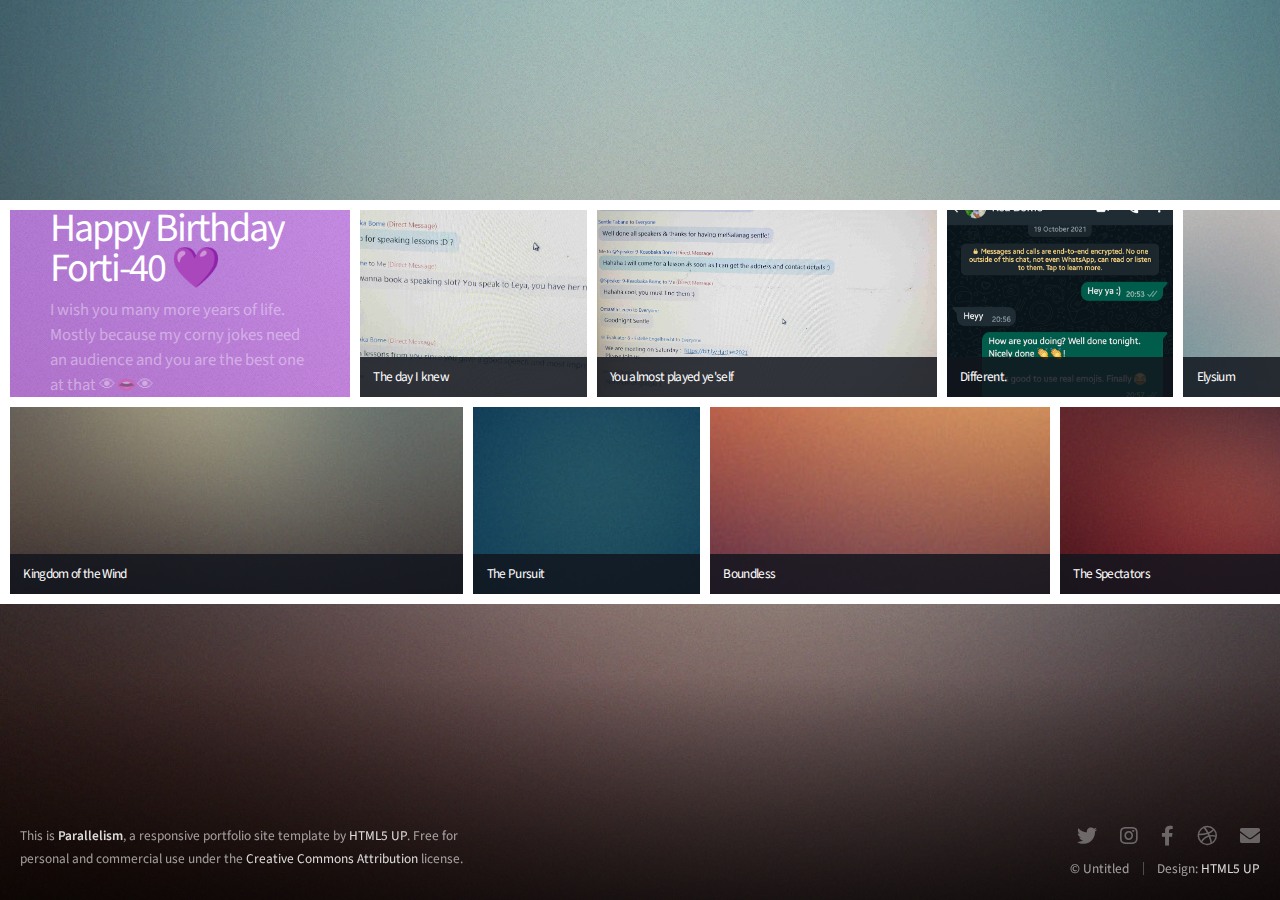
==== index.html @ b50f5996 "Initial commit" ====
<!DOCTYPE HTML>
<!--
	Parallelism by HTML5 UP
	html5up.net | @ajlkn
	Free for personal and commercial use under the CCA 3.0 license (html5up.net/license)
-->
<html>
	<head>
		<title>Happy Bday Forti &#128156;&#128159;</title>
		<meta charset="utf-8" />
		<meta name="viewport" content="width=device-width, initial-scale=1, user-scalable=no" />
		<link rel="stylesheet" href="assets/css/main.css" />
		<noscript><link rel="stylesheet" href="assets/css/noscript.css" /></noscript>
	</head>
	<body class="is-preload">

		<!-- Wrapper -->
			<div id="wrapper">

				<!-- Main -->
					<section id="main">

						<!-- Items -->
							<div class="items">

								<div class="item intro span-2">
									<h1>Happy Birthday Forti-40 &#128156;</h1>
									<p>I wish you many more years of life.<br />
									Mostly because my corny jokes need an audience and you are the best one at that &#128065;&#128068;&#128065;</p>
								</div>

								<article class="item thumb span-1">
									<h2>The day I knew</h2>
									<a href="images/fulls/01.jpg" class="image"><img src="images/thumbs/01.jpg" alt=""></a>
								</article>

								<article class="item thumb span-2">
									<h2>You almost played ye'self</h2>
									<a href="images/fulls/02.jpg" class="image"><img src="images/thumbs/02.jpg" alt=""></a>
								</article>

								<article class="item thumb span-1">
									<h2>Different.</h2>
									<a href="images/fulls/03.jpg" class="image"><img src="images/thumbs/03.jpg" alt=""></a>
								</article>

								<article class="item thumb span-1">
									<h2>Elysium</h2>
									<a href="images/fulls/04.jpg" class="image"><img src="images/thumbs/04.jpg" alt=""></a>
								</article>

								<article class="item thumb span-3">
									<h2>Kingdom of the Wind</h2>
									<a href="images/fulls/05.jpg" class="image"><img src="images/thumbs/05.jpg" alt=""></a>
								</article>

								<article class="item thumb span-1">
									<h2>The Pursuit</h2>
									<a href="images/fulls/06.jpg" class="image"><img src="images/thumbs/06.jpg" alt=""></a>
								</article>

								<article class="item thumb span-2">
									<h2>Boundless</h2>
									<a href="images/fulls/07.jpg" class="image"><img src="images/thumbs/07.jpg" alt=""></a>
								</article>

								<article class="item thumb span-2">
									<h2>The Spectators</h2>
									<a href="images/fulls/08.jpg" class="image"><img src="images/thumbs/08.jpg" alt=""></a>
								</article>

							</div>

						<!-- Items -->
							<div class="items">

								<article class="item thumb span-3"><h2>Kingdom of the Wind</h2><a href="images/fulls/05.jpg" class="image"><img src="images/thumbs/05.jpg" alt=""></a></article>
								<article class="item thumb span-1"><h2>The Pursuit</h2><a href="images/fulls/06.jpg" class="image"><img src="images/thumbs/06.jpg" alt=""></a></article>
								<article class="item thumb span-2"><h2>Boundless</h2><a href="images/fulls/07.jpg" class="image"><img src="images/thumbs/07.jpg" alt=""></a></article>
								<article class="item thumb span-2"><h2>The Spectators</h2><a href="images/fulls/08.jpg" class="image"><img src="images/thumbs/08.jpg" alt=""></a></article>
								<article class="item thumb span-1"><h2>You really got me</h2><a href="images/fulls/01.jpg" class="image"><img src="images/thumbs/01.jpg" alt=""></a></article>
								<article class="item thumb span-2"><h2>Ad Infinitum</h2><a href="images/fulls/02.jpg" class="image"><img src="images/thumbs/02.jpg" alt=""></a></article>
								<article class="item thumb span-1"><h2>Different.</h2><a href="images/fulls/03.jpg" class="image"><img src="images/thumbs/03.jpg" alt=""></a></article>
								<article class="item thumb span-2"><h2>Kingdom of the Wind</h2><a href="images/fulls/05.jpg" class="image"><img src="images/thumbs/05.jpg" alt=""></a></article>
								<article class="item thumb span-1"><h2>Elysium</h2><a href="images/fulls/04.jpg" class="image"><img src="images/thumbs/04.jpg" alt=""></a></article>

							</div>

					</section>

				<!-- Footer -->
					<section id="footer">
						<section>
							<p>This is <strong>Parallelism</strong>, a responsive portfolio site template by <a href="http://html5up.net">HTML5 UP</a>. Free for personal
							and commercial use under the <a href="http://html5up.net/license">Creative Commons Attribution</a> license.</p>
						</section>
						<section>
							<ul class="icons">
								<li><a href="#" class="icon brands fa-twitter"><span class="label">Twitter</span></a></li>
								<li><a href="#" class="icon brands fa-instagram"><span class="label">Instagram</span></a></li>
								<li><a href="#" class="icon brands fa-facebook-f"><span class="label">Facebook</span></a></li>
								<li><a href="#" class="icon brands fa-dribbble"><span class="label">Dribbble</span></a></li>
								<li><a href="#" class="icon solid fa-envelope"><span class="label">Email</span></a></li>
							</ul>
							<ul class="copyright">
								<li>&copy; Untitled</li><li>Design: <a href="http://html5up.net">HTML5 UP</a></li>
							</ul>
						</section>
					</section>

			</div>

		<!-- Scripts -->
			<script src="assets/js/jquery.min.js"></script>
			<script src="assets/js/jquery.poptrox.min.js"></script>
			<script src="assets/js/browser.min.js"></script>
			<script src="assets/js/breakpoints.min.js"></script>
			<script src="assets/js/util.js"></script>
			<script src="assets/js/main.js"></script>

	</body>
</html>
---- assets/css/main.css ----
@import url("https://fonts.googleapis.com/css?family=Source+Sans+Pro:400,600");
@import url("fontawesome-all.min.css");

/*
	Parallelism by HTML5 UP
	html5up.net | @ajlkn
	Free for personal and commercial use under the CCA 3.0 license (html5up.net/license)
*/

html, body, div, span, applet, object,
iframe, h1, h2, h3, h4, h5, h6, p, blockquote,
pre, a, abbr, acronym, address, big, cite,
code, del, dfn, em, img, ins, kbd, q, s, samp,
small, strike, strong, sub, sup, tt, var, b,
u, i, center, dl, dt, dd, ol, ul, li, fieldset,
form, label, legend, table, caption, tbody,
tfoot, thead, tr, th, td, article, aside,
canvas, details, embed, figure, figcaption,
footer, header, hgroup, menu, nav, output, ruby,
section, summary, time, mark, audio, video {
	margin: 0;
	padding: 0;
	border: 0;
	font-size: 100%;
	font: inherit;
	vertical-align: baseline;}

article, aside, details, figcaption, figure,
footer, header, hgroup, menu, nav, section {
	display: block;}

body {
	line-height: 1;
}

ol, ul {
	list-style: none;
}

blockquote, q {
	quotes: none;
}

	blockquote:before, blockquote:after, q:before, q:after {
		content: '';
		content: none;
	}

table {
	border-collapse: collapse;
	border-spacing: 0;
}

body {
	-webkit-text-size-adjust: none;
}

mark {
	background-color: transparent;
	color: inherit;
}

input::-moz-focus-inner {
	border: 0;
	padding: 0;
}

input, select, textarea {
	-moz-appearance: none;
	-webkit-appearance: none;
	-ms-appearance: none;
	appearance: none;
}

/* Basic */

	html {
		box-sizing: border-box;
	}

	*, *:before, *:after {
		box-sizing: inherit;
	}

	body {
		background-image: url("images/overlay.png"), -moz-linear-gradient(top, rgba(0, 0, 0, 0) 75%, rgba(0, 0, 0, 0.65)), url("../../images/bg.jpg");
		background-image: url("images/overlay.png"), -webkit-linear-gradient(top, rgba(0, 0, 0, 0) 75%, rgba(0, 0, 0, 0.65)), url("../../images/bg.jpg");
		background-image: url("images/overlay.png"), -ms-linear-gradient(top, rgba(0, 0, 0, 0) 75%, rgba(0, 0, 0, 0.65)), url("../../images/bg.jpg");
		background-image: url("images/overlay.png"), linear-gradient(top, rgba(0, 0, 0, 0) 75%, rgba(0, 0, 0, 0.65)), url("../../images/bg.jpg");
		background-position: top left, bottom left, auto;
		background-size: auto, 100% 100%, cover;
		background-attachment: fixed;
		background-repeat: repeat, no-repeat, auto;
		position: relative;
		background-color: #150C07;
		line-height: 1.75em;
		overflow-x: hidden;
		overflow-y: auto;
	}

		body.is-preload *, body.is-preload *:before, body.is-preload *:after {
			-moz-animation: none !important;
			-webkit-animation: none !important;
			-ms-animation: none !important;
			animation: none !important;
			-moz-transition: none !important;
			-webkit-transition: none !important;
			-ms-transition: none !important;
			transition: none !important;
		}

		@media screen and (max-width: 1280px) {

			body {
				background-attachment: scroll;
			}

		}

		@media screen and (max-width: 736px) {

			body {
				background-attachment: scroll;
				background-size: auto, 100% 100%, 250% auto;
				background-repeat: repeat, no-repeat, no-repeat;
				background-position: top left, bottom left, 50% 0%;
			}

		}

	body, input, select, textarea {
		font-family: 'Source Sans Pro';
		font-weight: 400;
		padding: 0;
		font-size: 13pt;
		color: rgba(255, 255, 255, 0.6);
	}

		@media screen and (max-width: 1680px) {

			body, input, select, textarea {
				font-size: 11pt;
			}

		}

		@media screen and (max-width: 1280px) {

			body, input, select, textarea {
				font-size: 10pt;
			}

		}

		@media screen and (max-width: 980px) {

			body, input, select, textarea {
				font-size: 11pt;
			}

		}

	a {
		color: #fff;
		color: rgba(255, 255, 255, 0.85);
		text-decoration: none;
		-moz-transition: color 0.25s ease-in-out;
		-webkit-transition: color 0.25s ease-in-out;
		-ms-transition: color 0.25s ease-in-out;
		transition: color 0.25s ease-in-out;
	}

		a:hover {
			color: #d64760;
		}

	h1, h2, h3, h4, h5, h6 {
		font-weight: 400;
		color: #fff;
		letter-spacing: -0.05em;
	}

	strong, b {
		color: #fff;
		color: rgba(255, 255, 255, 0.85);
		font-weight: 600;
	}

/* List */

	ul.icons {
		cursor: default;
		margin: 0 0 0.5em 0;
	}

		ul.icons li {
			display: inline-block;
			font-size: 1.5em;
			margin-left: 1em;
		}

			ul.icons li span {
				display: none;
			}

			ul.icons li a {
				opacity: 0.35;
				color: #fff;
				-moz-transition: opacity 0.25s ease-in-out;
				-webkit-transition: opacity 0.25s ease-in-out;
				-ms-transition: opacity 0.25s ease-in-out;
				transition: opacity 0.25s ease-in-out;
			}

				ul.icons li a:hover {
					opacity: 1.0;
				}

			ul.icons li:first-child {
				margin-left: 0;
			}

		@media screen and (max-width: 736px) {

			ul.icons {
				margin: 0 0 2em 0;
			}

		}

/* Icons */

	.icon {
		text-decoration: none;
		position: relative;
		text-decoration: none;
	}

		.icon:before {
			-moz-osx-font-smoothing: grayscale;
			-webkit-font-smoothing: antialiased;
			display: inline-block;
			font-style: normal;
			font-variant: normal;
			text-rendering: auto;
			line-height: 1;
			text-transform: none !important;
			font-family: 'Font Awesome 5 Free';
			font-weight: 400;
		}

		.icon:before {
			line-height: inherit;
		}

		.icon > .label {
			display: none;
		}

		.icon.solid:before {
			font-weight: 900;
		}

		.icon.brands:before {
			font-family: 'Font Awesome 5 Brands';
		}

/* Wrapper */

	#wrapper {
		min-height: 100vh;
		display: -moz-flex;
		display: -webkit-flex;
		display: -ms-flex;
		display: flex;
		-moz-flex-direction: column;
		-webkit-flex-direction: column;
		-ms-flex-direction: column;
		flex-direction: column;
		-moz-justify-content: space-between;
		-webkit-justify-content: space-between;
		-ms-justify-content: space-between;
		justify-content: space-between;
		-moz-align-items: center;
		-webkit-align-items: center;
		-ms-align-items: center;
		align-items: center;
		-moz-transition: -moz-filter 0.5s ease-in-out;
		-webkit-transition: -webkit-filter 0.5s ease-in-out;
		-ms-transition: -ms-filter 0.5s ease-in-out;
		transition: filter 0.5s ease-in-out;
	}

		#wrapper:before {
			content: '';
			display: block;
		}

		body.is-poptrox-visible #wrapper {
			-moz-filter: blur(0.25em);
			-webkit-filter: blur(0.25em);
			-ms-filter: blur(0.25em);
			filter: blur(0.25em);
		}

		@media screen and (max-width: 736px) {

			#wrapper {
				min-height: 0;
			}

		}

/* Scroll Zone */

	.scrollZone {
		position: fixed;
		width: 6rem;
		height: 100vh;
		cursor: -moz-grab;
		cursor: -webkit-grab;
		cursor: -ms-grab;
		cursor: grab;
		z-index: 10001;
	}

		.scrollZone.left {
			left: 0;
		}

		.scrollZone.right {
			right: 0;
		}

		@media screen and (max-width: 736px) {

			.scrollZone {
				display: none;
			}

		}

/* Main */

	#main {
		-moz-transition: opacity 1s ease-in-out;
		-webkit-transition: opacity 1s ease-in-out;
		-ms-transition: opacity 1s ease-in-out;
		transition: opacity 1s ease-in-out;
		-moz-transition-delay: 0.5s;
		-webkit-transition-delay: 0.5s;
		-ms-transition-delay: 0.5s;
		transition-delay: 0.5s;
		position: relative;
		z-index: 1;
		width: -moz-min-content;
		width: -webkit-min-content;
		width: -ms-min-content;
		width: min-content;
		max-width: 100vw;
		overflow-x: hidden;
		-webkit-overflow-scrolling: touch;
		padding: 5px;
	}

		#main .items {
			display: -moz-flex;
			display: -webkit-flex;
			display: -ms-flex;
			display: flex;
		}

			#main .items > :last-child {
				border-right: solid 10px #ffffff;
			}

		#main .item {
			-moz-flex-grow: 0;
			-webkit-flex-grow: 0;
			-ms-flex-grow: 0;
			flex-grow: 0;
			-moz-flex-shrink: 0;
			-webkit-flex-shrink: 0;
			-ms-flex-shrink: 0;
			flex-shrink: 0;
			margin: 5px;
			height: 16em;
			box-shadow: 0 0 0 10px #ffffff;
		}

			#main .item.span-1 {
				width: 20em;
			}

			#main .item.span-2 {
				width: 30em;
			}

			#main .item.span-3 {
				width: 40em;
			}

			#main .item.intro {
				background-color: #db85fdb9;
				background-image: url("images/overlay.png");
				display: -moz-flex;
				display: -webkit-flex;
				display: -ms-flex;
				display: flex;
				-moz-flex-direction: column;
				-webkit-flex-direction: column;
				-ms-flex-direction: column;
				flex-direction: column;
				-moz-justify-content: center;
				-webkit-justify-content: center;
				-ms-justify-content: center;
				justify-content: center;
				padding: 1em 3em;
			}

				#main .item.intro h1 {
					font-size: 3em;
					line-height: 1em;
				}

				#main .item.intro p {
					font-size: 1.25em;
					line-height: 1.5em;
					margin: 0.5em 0 0 0;
					opacity: 0.65;
				}

			#main .item.thumb {
				display: block;
				position: relative;
				background: rgba(255, 255, 255, 0.25);
				cursor: default;
			}

				#main .item.thumb h2 {
					position: absolute;
					bottom: 0;
					left: 0;
					background: rgba(18, 21, 29, 0.85);
					width: 100%;
					padding: 1em;
					font-weight: 400;
					line-height: 1em;
					z-index: 2;
				}

				#main .item.thumb img {
					display: block;
					z-index: 1;
					position: absolute;
					top: 0;
					left: 0;
					width: 100%;
					height: 100%;
					-moz-object-fit: cover;
					-webkit-object-fit: cover;
					-ms-object-fit: cover;
					object-fit: cover;
					-moz-object-position: center;
					-webkit-object-position: center;
					-ms-object-position: center;
					object-position: center;
					-moz-transition: opacity 0.75s ease-in-out;
					-webkit-transition: opacity 0.75s ease-in-out;
					-ms-transition: opacity 0.75s ease-in-out;
					transition: opacity 0.75s ease-in-out;
					-moz-transition-delay: 1.25s;
					-webkit-transition-delay: 1.25s;
					-ms-transition-delay: 1.25s;
					transition-delay: 1.25s;
				}

				#main .item.thumb.delay-1 img {
					-moz-transition-delay: 1.375s;
					-webkit-transition-delay: 1.375s;
					-ms-transition-delay: 1.375s;
					transition-delay: 1.375s;
				}

				#main .item.thumb.delay-2 img {
					-moz-transition-delay: 1.5s;
					-webkit-transition-delay: 1.5s;
					-ms-transition-delay: 1.5s;
					transition-delay: 1.5s;
				}

				#main .item.thumb.delay-3 img {
					-moz-transition-delay: 1.625s;
					-webkit-transition-delay: 1.625s;
					-ms-transition-delay: 1.625s;
					transition-delay: 1.625s;
				}

				#main .item.thumb.delay-4 img {
					-moz-transition-delay: 1.75s;
					-webkit-transition-delay: 1.75s;
					-ms-transition-delay: 1.75s;
					transition-delay: 1.75s;
				}

				#main .item.thumb.delay-5 img {
					-moz-transition-delay: 1.875s;
					-webkit-transition-delay: 1.875s;
					-ms-transition-delay: 1.875s;
					transition-delay: 1.875s;
				}

				#main .item.thumb.delay-6 img {
					-moz-transition-delay: 2s;
					-webkit-transition-delay: 2s;
					-ms-transition-delay: 2s;
					transition-delay: 2s;
				}

		body.is-preload #main {
			opacity: 0;
		}

			body.is-preload #main .item.thumb img {
				opacity: 0;
			}

		@media screen and (max-width: 1680px) {

			#main .item {
				height: 14em;
			}

				#main .item.span-1 {
					width: 17em;
				}

				#main .item.span-2 {
					width: 25.5em;
				}

				#main .item.span-3 {
					width: 34em;
				}

		}

		@media screen and (max-width: 736px) {

			#main {
				width: 100%;
				overflow-x: hidden;
				overflow-y: auto;
				padding: 2.5px;
			}

				#main .items {
					-moz-flex-wrap: wrap;
					-webkit-flex-wrap: wrap;
					-ms-flex-wrap: wrap;
					flex-wrap: wrap;
					-moz-justify-content: center;
					-webkit-justify-content: center;
					-ms-justify-content: center;
					justify-content: center;
				}

					#main .items > :last-child {
						border-right: 0;
					}

				#main .item {
					-moz-flex-grow: 1;
					-webkit-flex-grow: 1;
					-ms-flex-grow: 1;
					flex-grow: 1;
					-moz-flex-shrink: 1;
					-webkit-flex-shrink: 1;
					-ms-flex-shrink: 1;
					flex-shrink: 1;
					width: calc(50vw - 15px) !important;
					margin: 2.5px;
					box-shadow: 0 0 0 5px #ffffff;
				}

					#main .item.intro {
						width: calc(100vw - 20px) !important;
						text-align: center;
						height: auto;
						padding: 3em;
					}

						#main .item.intro h1 {
							font-size: 2em;
						}

						#main .item.intro p {
							font-size: 1em;
						}

					#main .item.thumb h2 {
						display: none;
					}

		}

		@media screen and (max-width: 480px) {

			#main .item {
				height: 10em;
			}

		}

/* Header */

	#footer {
		width: 100%;
		padding: 1.5em;
		display: -moz-flex;
		display: -webkit-flex;
		display: -ms-flex;
		display: flex;
		-moz-justify-content: space-between;
		-webkit-justify-content: space-between;
		-ms-justify-content: space-between;
		justify-content: space-between;
		position: relative;
		z-index: 10002;
	}

		#footer > section:first-child {
			text-align: left;
			max-width: 36em;
			padding-right: 2em;
		}

		#footer > section:last-child {
			text-align: right;
			max-width: 36em;
		}

		#footer h2 {
			font-size: 2.25em;
			margin: 0 0 1em 0;
		}

		#footer .copyright li {
			display: inline-block;
			margin-left: 1em;
			padding-left: 1em;
			border-left: solid 1px rgba(255, 255, 255, 0.25);
			line-height: 1em;
		}

			#footer .copyright li:first-child {
				border-left: 0;
				margin-left: 0;
				padding-left: 0;
			}

		@media screen and (max-width: 980px) {

			#footer {
				-moz-flex-direction: column;
				-webkit-flex-direction: column;
				-ms-flex-direction: column;
				flex-direction: column;
			}

				#footer > section:first-child {
					width: 100%;
					padding-right: 0;
				}

				#footer > section:last-child {
					text-align: left;
					margin: 1.5em 0 0 0;
					width: 100%;
				}

		}

		@media screen and (max-width: 736px) {

			#footer {
				text-align: center;
				padding: 3em;
			}

				#footer > section:first-child {
					text-align: center;
					max-width: 100%;
				}

				#footer > section:last-child {
					text-align: center;
					max-width: 100%;
				}

				#footer .copyright li {
					display: block;
					margin: 0.75em 0 0 0;
					padding-left: 0;
					border-left: 0;
				}

					#footer .copyright li:first-child {
						margin-top: 0;
					}

		}

/* Popup */

	.poptrox-popup {
		background: #1a1f2c;
		background: rgba(18, 21, 29, 0.9);
		box-shadow: 0px 0px 0px 10px #fff, 0px 10px 60px 10px rgba(8, 11, 19, 0.55);
		cursor: default;
	}

		.poptrox-popup .loader {
			display: block;
			width: 48px;
			height: 48px;
			position: absolute;
			top: 50%;
			left: 50%;
			margin: -24px 0 0 -24px;
			background: url("images/loader.gif");
			opacity: 0.25;
		}

		.poptrox-popup .caption {
			position: absolute;
			bottom: 0;
			left: 0;
			background: #1a1f2c;
			background: rgba(18, 21, 29, 0.85);
			display: block;
			width: 100%;
			line-height: 75px;
			text-align: center;
			font-size: 1.25em;
			color: #fff;
		}

		.poptrox-popup .nav-next, .poptrox-popup .nav-previous {
			text-decoration: none;
			font-weight: normal;
			font-style: normal;
			-moz-transition: opacity 0.25s ease-in-out;
			-webkit-transition: opacity 0.25s ease-in-out;
			-ms-transition: opacity 0.25s ease-in-out;
			transition: opacity 0.25s ease-in-out;
			opacity: 0.35;
		}

			.poptrox-popup .nav-next:hover, .poptrox-popup .nav-previous:hover {
				opacity: 1.0;
			}

		.poptrox-popup .nav-next, .poptrox-popup .nav-previous {
			text-decoration: none;
			text-transform: none !important;
			width: 150px;
			height: 75px;
			position: absolute;
			bottom: 0;
			cursor: pointer;
			font-size: 3em;
			line-height: 75px;
		}

			.poptrox-popup .nav-next:before, .poptrox-popup .nav-previous:before {
				-moz-osx-font-smoothing: grayscale;
				-webkit-font-smoothing: antialiased;
				display: inline-block;
				font-style: normal;
				font-variant: normal;
				text-rendering: auto;
				line-height: 1;
				text-transform: none !important;
				font-family: 'Font Awesome 5 Free';
				font-weight: 900;
			}

		.poptrox-popup .nav-next {
			right: 0;
			text-align: right;
			padding-right: 30px;
		}

			.poptrox-popup .nav-next:before {
				content: '\f105';
			}

		.poptrox-popup .nav-previous {
			left: 0;
			text-align: left;
			padding-left: 30px;
		}

			.poptrox-popup .nav-previous:before {
				content: '\f104';
			}

		@media screen and (max-width: 736px) {

			.poptrox-popup {
				background: #0a0f1c;
				box-shadow: 0px 0px 30px 10px rgba(8, 11, 19, 0.85);
				border: solid 2.5px #fff;
				-moz-box-sizing: content-box;
				-webkit-box-sizing: content-box;
				-ms-box-sizing: content-box;
				box-sizing: content-box;
			}

				.poptrox-popup .caption {
					display: none !important;
				}

				.poptrox-popup .nav-next {
					display: none !important;
				}

				.poptrox-popup .nav-previous {
					display: none !important;
				}

		}
---- assets/css/noscript.css ----
/*
	Parallelism by HTML5 UP
	html5up.net | @ajlkn
	Free for personal and commercial use under the CCA 3.0 license (html5up.net/license)
*/

/* Main */

	#main {
		opacity: 1 !important;
		overflow-x: auto !important;
	}

		#main .item.thumb img {
			opacity: 1 !important;
		}
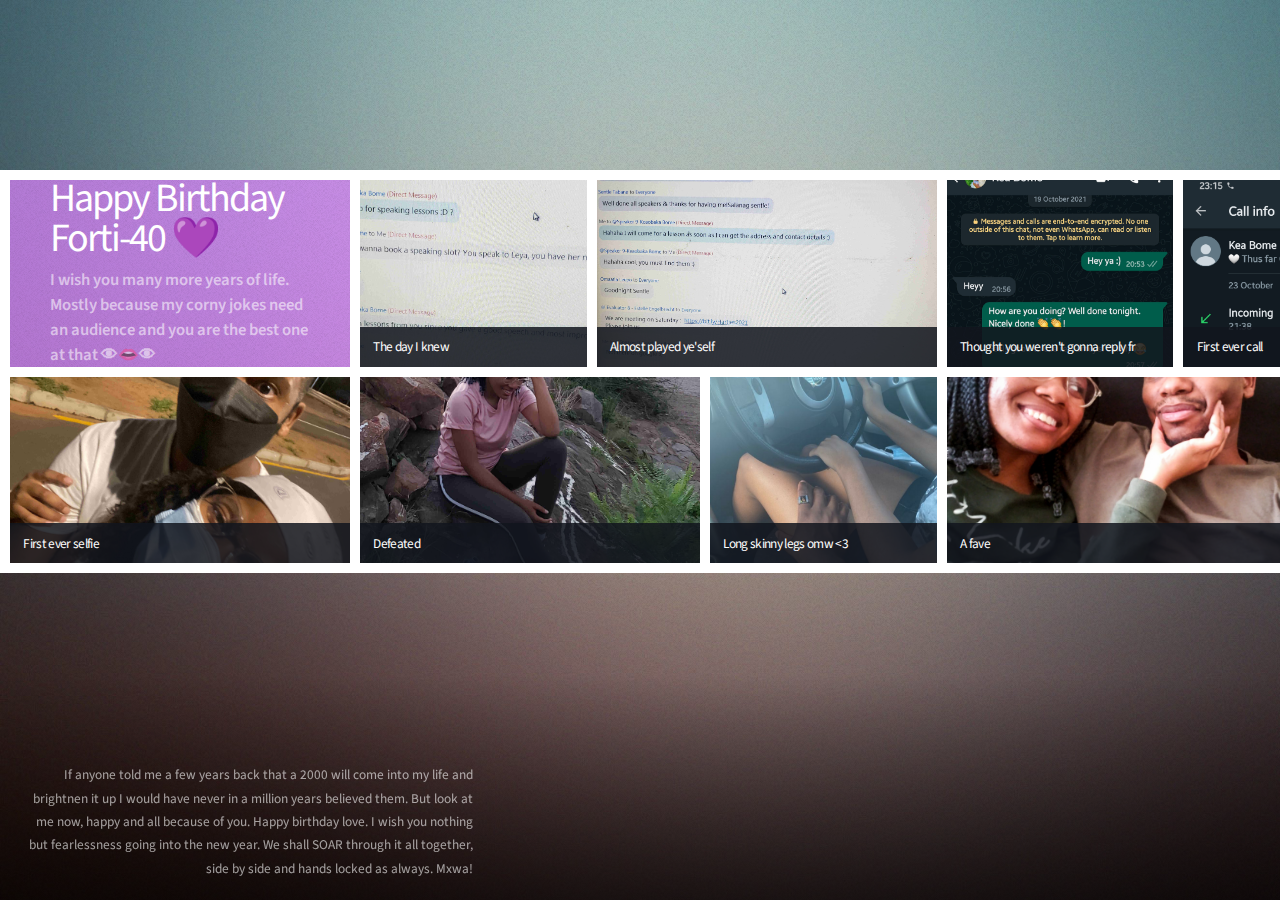
==== commit 25fb7e1e: "Second commit" ====
--- a/index.html
+++ b/index.html
@@ -25,8 +25,8 @@
 
 								<div class="item intro span-2">
 									<h1>Happy Birthday Forti-40 &#128156;</h1>
-									<p>I wish you many more years of life.<br />
-									Mostly because my corny jokes need an audience and you are the best one at that &#128065;&#128068;&#128065;</p>
+									<p><strong>I wish you many more years of life.<br />
+									Mostly because my corny jokes need an audience and you are the best one at that &#128065;&#128068;&#128065;</strong></p>
 								</div>
 
 								<article class="item thumb span-1">
@@ -35,54 +35,61 @@
 								</article>
 
 								<article class="item thumb span-2">
-									<h2>You almost played ye'self</h2>
+									<h2>Almost played ye'self</h2>
 									<a href="images/fulls/02.jpg" class="image"><img src="images/thumbs/02.jpg" alt=""></a>
 								</article>
 
 								<article class="item thumb span-1">
-									<h2>Different.</h2>
+									<h2>Thought you weren't gonna reply fr</h2>
 									<a href="images/fulls/03.jpg" class="image"><img src="images/thumbs/03.jpg" alt=""></a>
 								</article>
 
 								<article class="item thumb span-1">
-									<h2>Elysium</h2>
+									<h2>First ever call</h2>
 									<a href="images/fulls/04.jpg" class="image"><img src="images/thumbs/04.jpg" alt=""></a>
 								</article>
 
 								<article class="item thumb span-3">
-									<h2>Kingdom of the Wind</h2>
+									<h2>All hail the Bandana Queen</h2>
 									<a href="images/fulls/05.jpg" class="image"><img src="images/thumbs/05.jpg" alt=""></a>
 								</article>
 
 								<article class="item thumb span-1">
-									<h2>The Pursuit</h2>
+									<h2>The Age Paradox</h2>
 									<a href="images/fulls/06.jpg" class="image"><img src="images/thumbs/06.jpg" alt=""></a>
 								</article>
 
 								<article class="item thumb span-2">
-									<h2>Boundless</h2>
+									<h2>Sipping the ZCC tea</h2>
 									<a href="images/fulls/07.jpg" class="image"><img src="images/thumbs/07.jpg" alt=""></a>
 								</article>
 
 								<article class="item thumb span-2">
-									<h2>The Spectators</h2>
+									<h2>Views from the Motherland</h2>
 									<a href="images/fulls/08.jpg" class="image"><img src="images/thumbs/08.jpg" alt=""></a>
 								</article>
+								<article class="item thumb span-3"><h2>The Countdown</h2><a href="images/fulls/09.jpg" class="image"><img src="images/thumbs/09.jpg" alt=""></a></article>
+								<article class="item thumb span-1"><h2>Faves</h2><a href="images/fulls/10.jpg" class="image"><img src="images/thumbs/10.jpg" alt=""></a></article>
 
 							</div>
 
 						<!-- Items -->
 							<div class="items">
-
-								<article class="item thumb span-3"><h2>Kingdom of the Wind</h2><a href="images/fulls/05.jpg" class="image"><img src="images/thumbs/05.jpg" alt=""></a></article>
-								<article class="item thumb span-1"><h2>The Pursuit</h2><a href="images/fulls/06.jpg" class="image"><img src="images/thumbs/06.jpg" alt=""></a></article>
-								<article class="item thumb span-2"><h2>Boundless</h2><a href="images/fulls/07.jpg" class="image"><img src="images/thumbs/07.jpg" alt=""></a></article>
-								<article class="item thumb span-2"><h2>The Spectators</h2><a href="images/fulls/08.jpg" class="image"><img src="images/thumbs/08.jpg" alt=""></a></article>
-								<article class="item thumb span-1"><h2>You really got me</h2><a href="images/fulls/01.jpg" class="image"><img src="images/thumbs/01.jpg" alt=""></a></article>
-								<article class="item thumb span-2"><h2>Ad Infinitum</h2><a href="images/fulls/02.jpg" class="image"><img src="images/thumbs/02.jpg" alt=""></a></article>
-								<article class="item thumb span-1"><h2>Different.</h2><a href="images/fulls/03.jpg" class="image"><img src="images/thumbs/03.jpg" alt=""></a></article>
-								<article class="item thumb span-2"><h2>Kingdom of the Wind</h2><a href="images/fulls/05.jpg" class="image"><img src="images/thumbs/05.jpg" alt=""></a></article>
-								<article class="item thumb span-1"><h2>Elysium</h2><a href="images/fulls/04.jpg" class="image"><img src="images/thumbs/04.jpg" alt=""></a></article>
+								
+								<article class="item thumb span-2"><h2>First ever selfie</h2><a href="images/fulls/11.jpg" class="image"><img src="images/thumbs/11.jpg" alt=""></a></article>
+								<article class="item thumb span-2"><h2>Defeated</h2><a href="images/fulls/12.jpg" class="image"><img src="images/thumbs/12.jpg" alt=""></a></article>
+								<article class="item thumb span-1"><h2>Long skinny legs omw <3</h2><a href="images/fulls/13.jpg" class="image"><img src="images/thumbs/13.jpg" alt=""></a></article>
+								<article class="item thumb span-2"><h2>A fave</h2><a href="images/fulls/14.jpg" class="image"><img src="images/thumbs/14.jpg" alt=""></a></article>
+								<article class="item thumb span-1"><h2>Surprise surprise</h2><a href="images/fulls/15.jpg" class="image"><img src="images/thumbs/15.jpg" alt=""></a></article>
+								<article class="item thumb span-2"><h2>WELP!</h2><a href="images/fulls/16.jpg" class="image"><img src="images/thumbs/16.jpg" alt=""></a></article>
+								<article class="item thumb span-1"><h2>Neatness overload</h2><a href="images/fulls/17.jpg" class="image"><img src="images/thumbs/17.jpg" alt=""></a></article>
+								<article class="item thumb span-1"><h2>Make believe Simply Asia</h2><a href="images/fulls/18.jpg" class="image"><img src="images/thumbs/18.jpg" alt=""></a></article>
+								<article class="item thumb span-1"><h2>Los siblingos</h2><a href="images/fulls/19.jpg" class="image"><img src="images/thumbs/19.jpg" alt=""></a></article>
+								<article class="item thumb span-1"><h2>Neat dress</h2><a href="images/fulls/20.jpg" class="image"><img src="images/thumbs/20.jpg" alt=""></a></article>
+								<article class="item thumb span-1"><h2>What did I get meself into</h2><a href="images/fulls/21.jpg" class="image"><img src="images/thumbs/21.jpg" alt=""></a></article>
+								<article class="item thumb span-1"><h2>Steal one harness for Dustie?</h2><a href="images/fulls/22.jpg" class="image"><img src="images/thumbs/22.jpg" alt=""></a></article>
+								<article class="item thumb span-1"><h2>Squeeze the bootay</h2><a href="images/fulls/23.jpg" class="image"><img src="images/thumbs/23.jpg" alt=""></a></article>
+								<article class="item thumb span-1"><h2>Neat.</h2><a href="images/fulls/24.jpg" class="image"><img src="images/thumbs/24.jpg" alt=""></a></article>
 
 							</div>
 
@@ -91,20 +98,20 @@
 				<!-- Footer -->
 					<section id="footer">
 						<section>
-							<p>This is <strong>Parallelism</strong>, a responsive portfolio site template by <a href="http://html5up.net">HTML5 UP</a>. Free for personal
-							and commercial use under the <a href="http://html5up.net/license">Creative Commons Attribution</a> license.</p>
+							<p>
+								If anyone told me a few years back that a 2000 will come into my life and brightnen it up I would have never in a million years
+								believed them. But look at me now, happy and all because of you. Happy birthday love. I wish you nothing but fearlessness going into the new year.
+								We shall SOAR through it all together, side by side and hands locked as always. Mxwa!
+							</p>
 						</section>
-						<section>
+						<!--<section>
 							<ul class="icons">
 								<li><a href="#" class="icon brands fa-twitter"><span class="label">Twitter</span></a></li>
 								<li><a href="#" class="icon brands fa-instagram"><span class="label">Instagram</span></a></li>
 								<li><a href="#" class="icon brands fa-facebook-f"><span class="label">Facebook</span></a></li>
 								<li><a href="#" class="icon brands fa-dribbble"><span class="label">Dribbble</span></a></li>
 								<li><a href="#" class="icon solid fa-envelope"><span class="label">Email</span></a></li>
-							</ul>
-							<ul class="copyright">
-								<li>&copy; Untitled</li><li>Design: <a href="http://html5up.net">HTML5 UP</a></li>
-							</ul>
+							</ul>-->
 						</section>
 					</section>
 
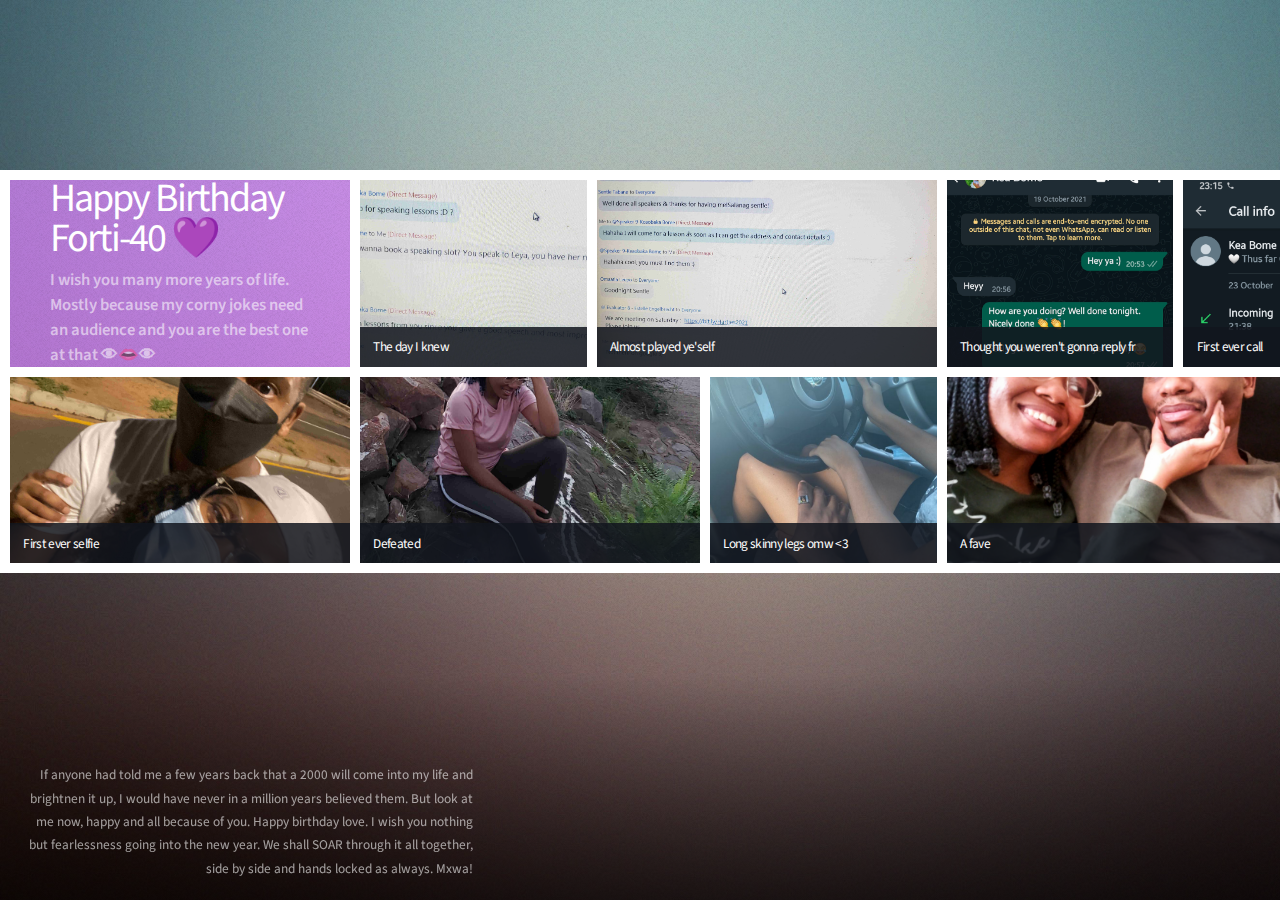
==== commit c3992738: "Third commit" ====
--- a/index.html
+++ b/index.html
@@ -99,7 +99,7 @@
 					<section id="footer">
 						<section>
 							<p>
-								If anyone told me a few years back that a 2000 will come into my life and brightnen it up I would have never in a million years
+								If anyone had told me a few years back that a 2000 will come into my life and brightnen it up, I would have never in a million years
 								believed them. But look at me now, happy and all because of you. Happy birthday love. I wish you nothing but fearlessness going into the new year.
 								We shall SOAR through it all together, side by side and hands locked as always. Mxwa!
 							</p>
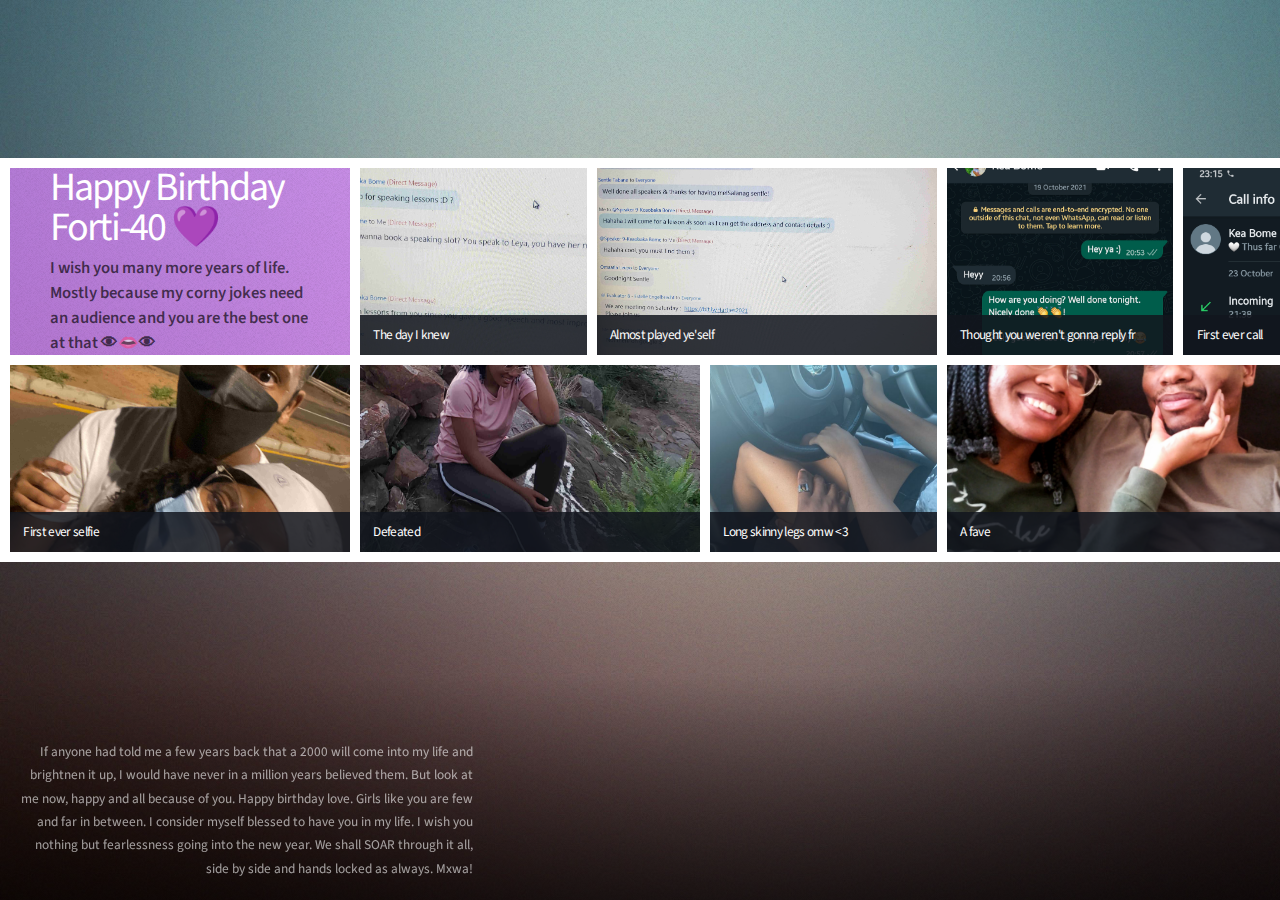
==== commit 76320092: "Fourth commit" ====
--- a/index.html
+++ b/index.html
@@ -100,8 +100,9 @@
 						<section>
 							<p>
 								If anyone had told me a few years back that a 2000 will come into my life and brightnen it up, I would have never in a million years
-								believed them. But look at me now, happy and all because of you. Happy birthday love. I wish you nothing but fearlessness going into the new year.
-								We shall SOAR through it all together, side by side and hands locked as always. Mxwa!
+								believed them. But look at me now, happy and all because of you. Happy birthday love. Girls like you are few and far in between. I consider
+								myself blessed to have you in my life. I wish you nothing but fearlessness going into the new year.
+								We shall SOAR through it all, side by side and hands locked as always. Mxwa!
 							</p>
 						</section>
 						<!--<section>
--- a/assets/css/main.css
+++ b/assets/css/main.css
@@ -182,7 +182,7 @@
 
 	strong, b {
 		color: #fff;
-		color: rgba(255, 255, 255, 0.85);
+		color: rgba(0, 0, 0, 0.99);
 		font-weight: 600;
 	}
 
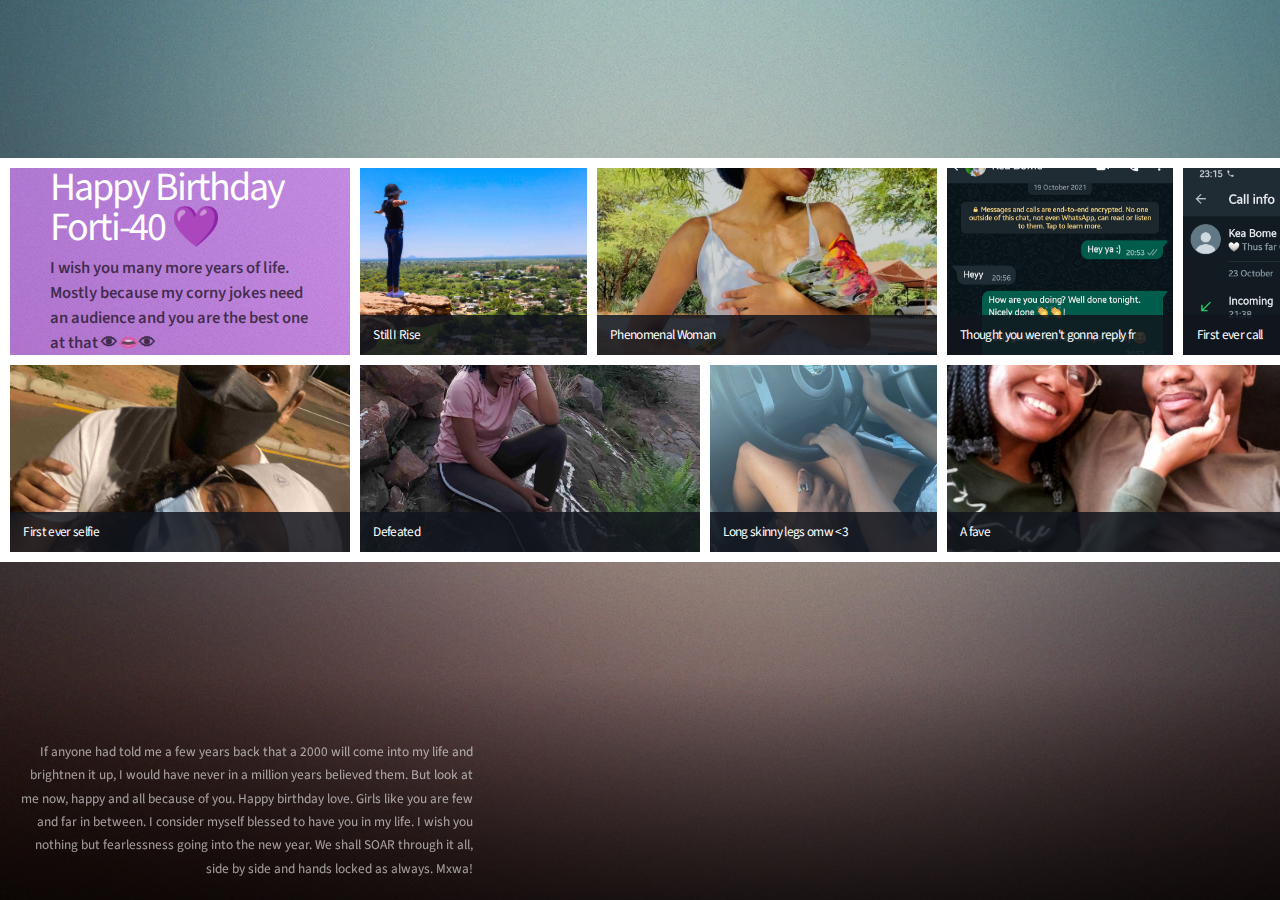
==== commit 664fb6f4: "Update" ====
--- a/index.html
+++ b/index.html
@@ -30,12 +30,12 @@
 								</div>
 
 								<article class="item thumb span-1">
-									<h2>The day I knew</h2>
+									<h2>Still I Rise</h2>
 									<a href="images/fulls/01.jpg" class="image"><img src="images/thumbs/01.jpg" alt=""></a>
 								</article>
 
 								<article class="item thumb span-2">
-									<h2>Almost played ye'self</h2>
+									<h2>Phenomenal Woman</h2>
 									<a href="images/fulls/02.jpg" class="image"><img src="images/thumbs/02.jpg" alt=""></a>
 								</article>
 
@@ -68,7 +68,7 @@
 									<h2>Views from the Motherland</h2>
 									<a href="images/fulls/08.jpg" class="image"><img src="images/thumbs/08.jpg" alt=""></a>
 								</article>
-								<article class="item thumb span-3"><h2>The Countdown</h2><a href="images/fulls/09.jpg" class="image"><img src="images/thumbs/09.jpg" alt=""></a></article>
+								<article class="item thumb span-3"><h2>The 'No RAGRETS' Countdown</h2><a href="images/fulls/09.jpg" class="image"><img src="images/thumbs/09.jpg" alt=""></a></article>
 								<article class="item thumb span-1"><h2>Faves</h2><a href="images/fulls/10.jpg" class="image"><img src="images/thumbs/10.jpg" alt=""></a></article>
 
 							</div>
